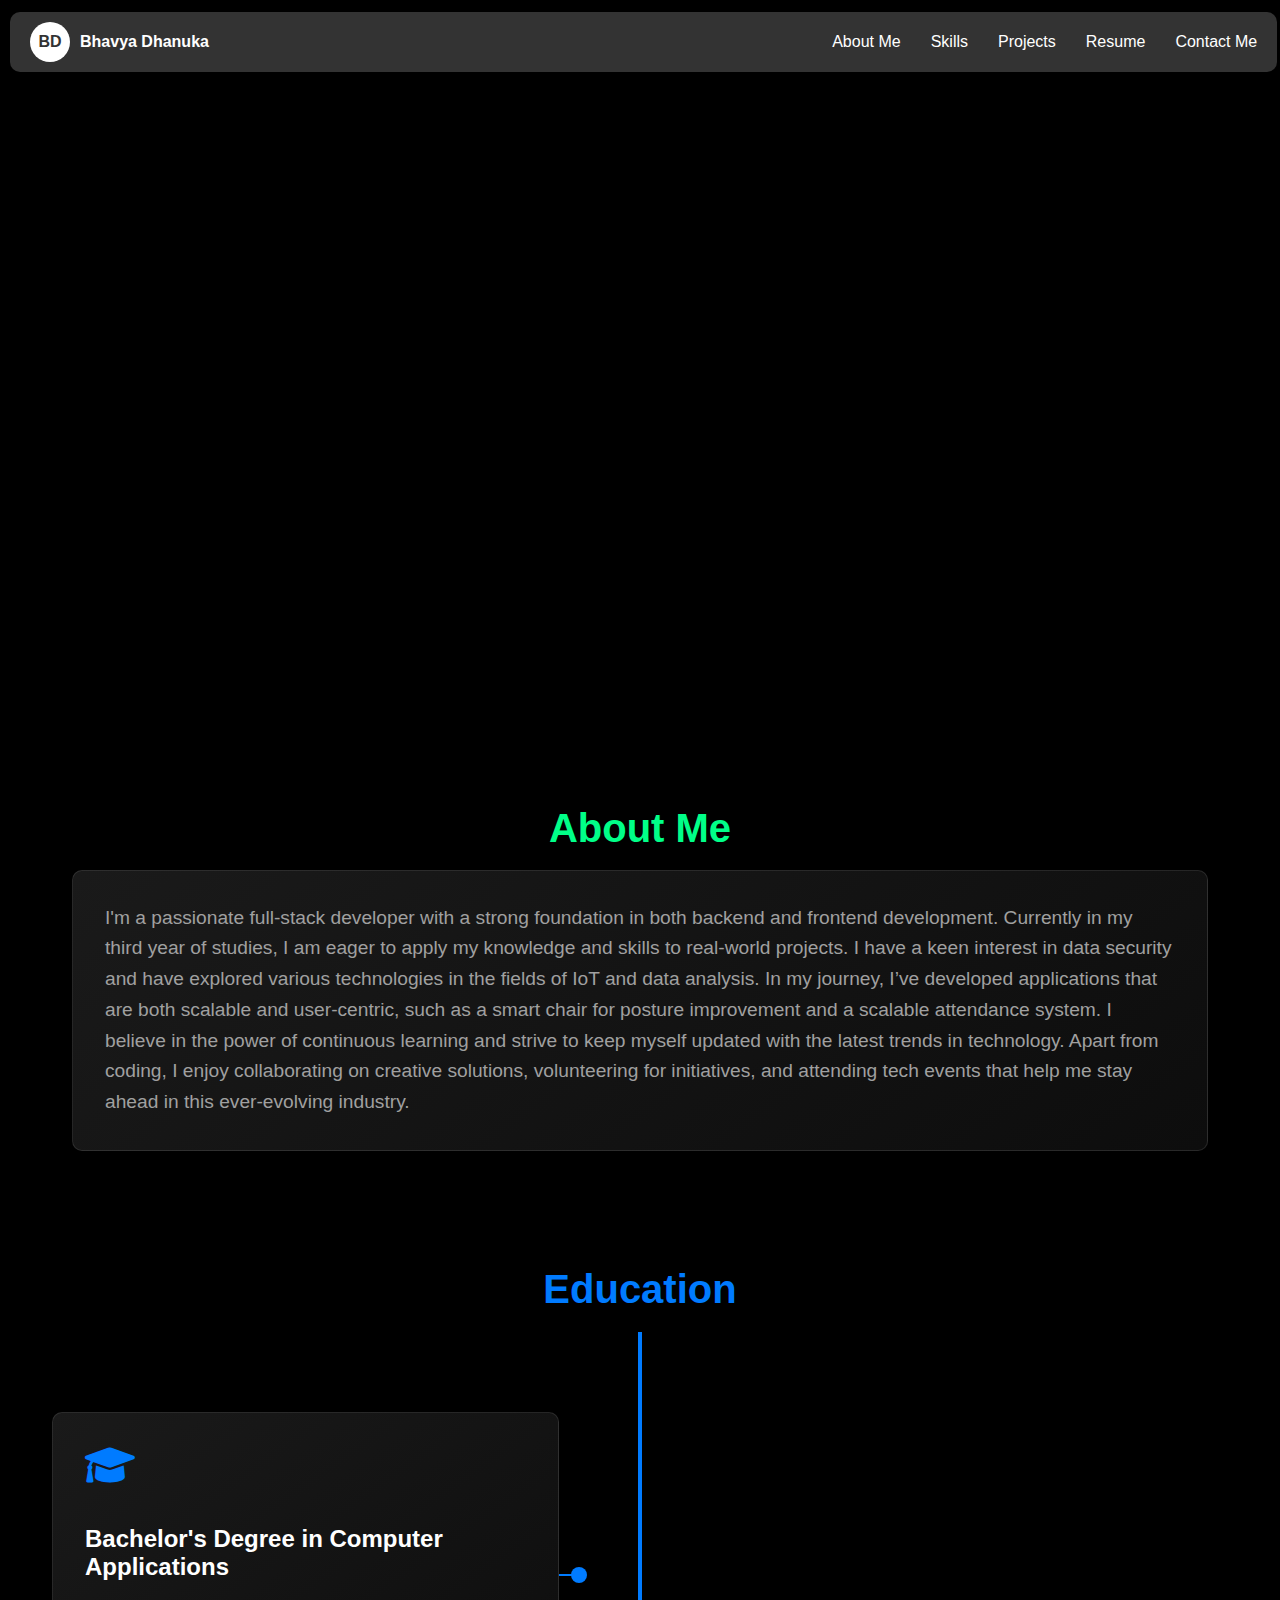
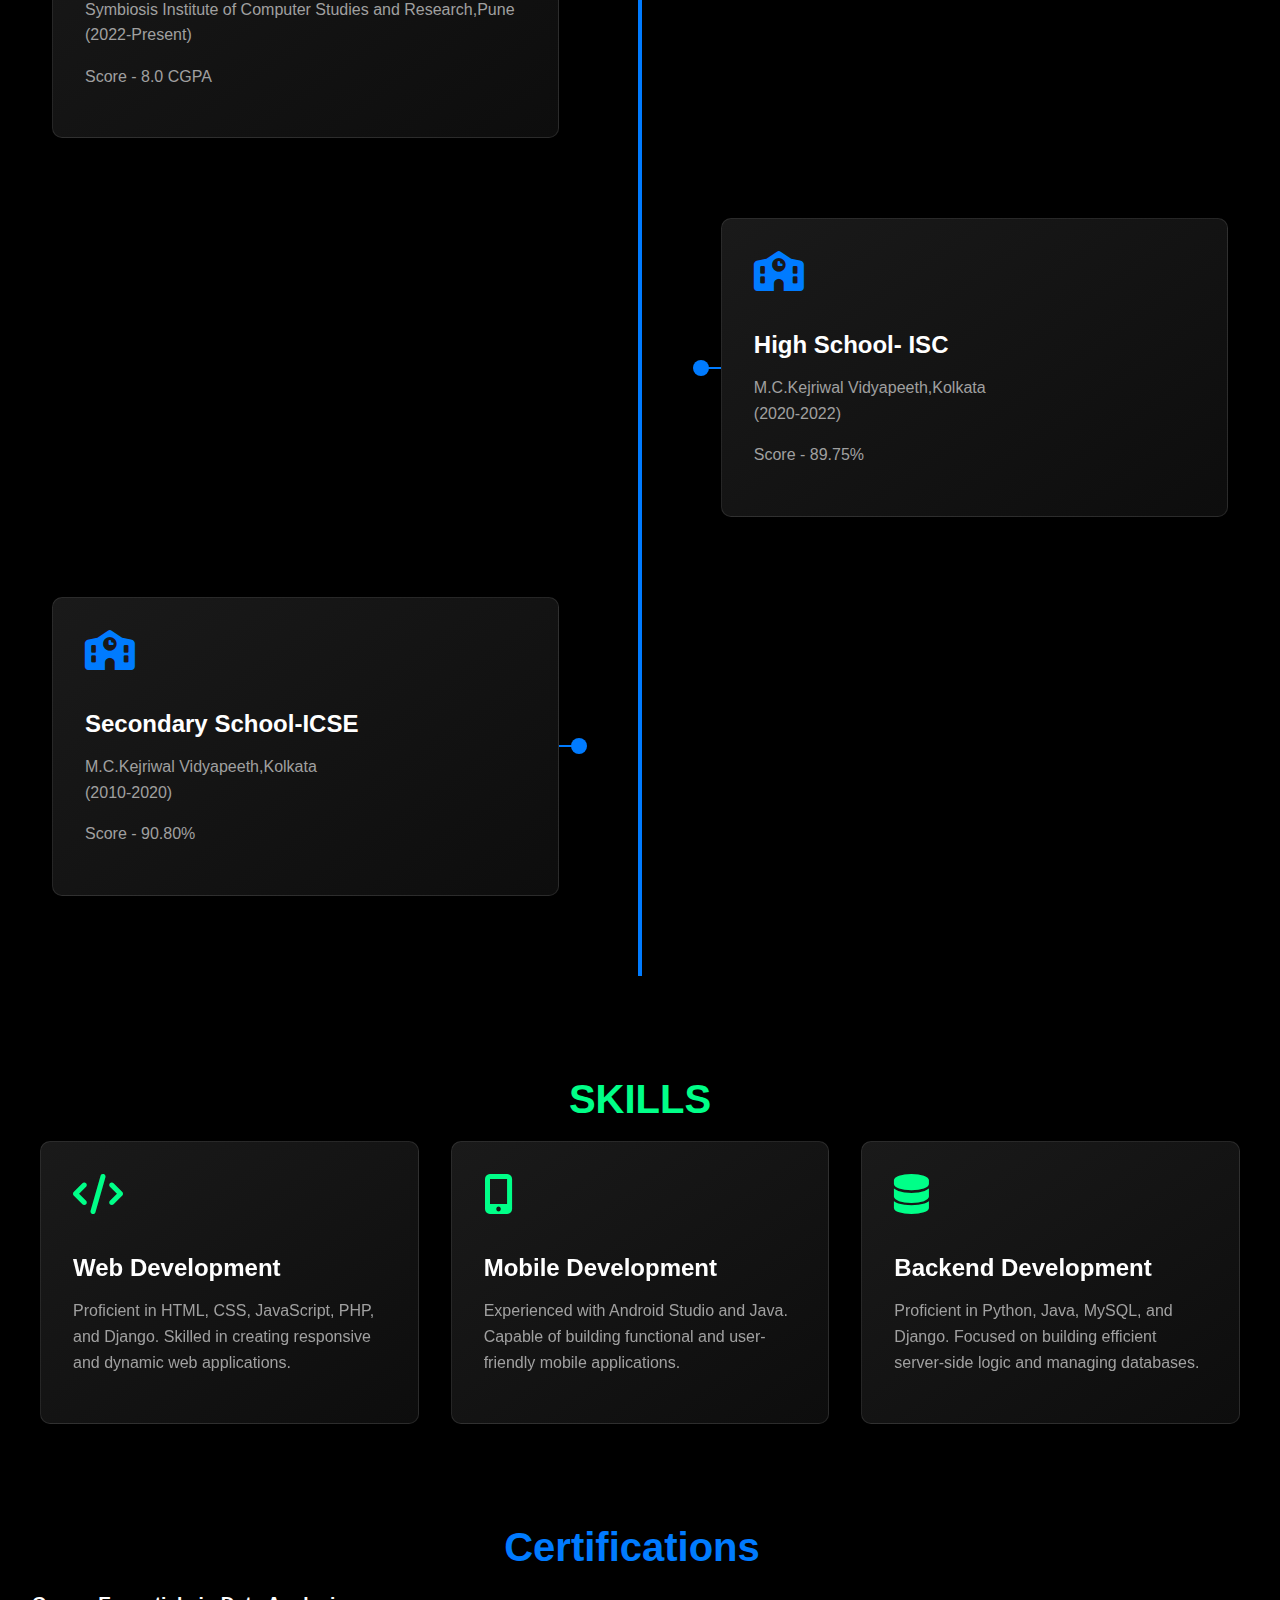
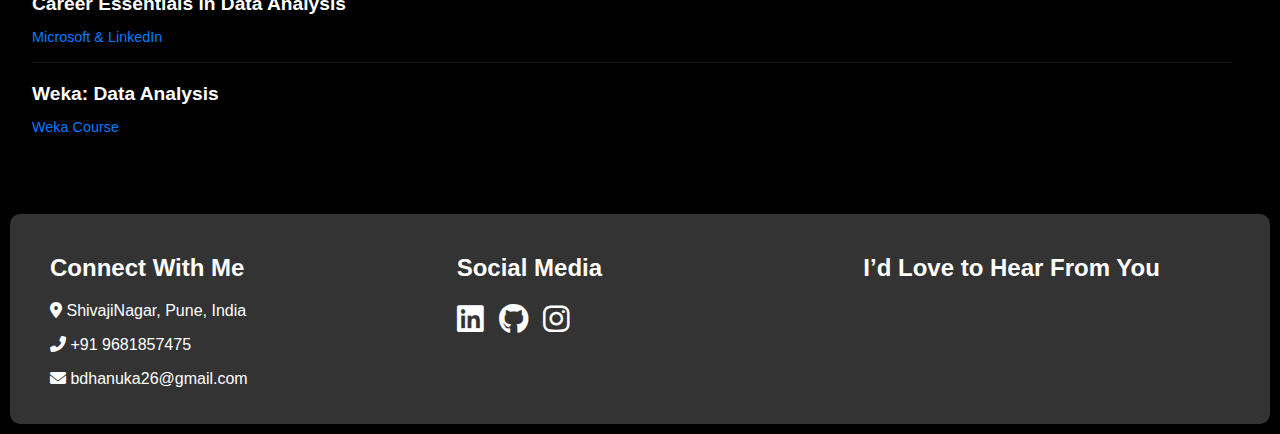
==== index.html @ 64c2917a "changed homepage.html to index.html" ====
<!DOCTYPE html>
<html lang="en">
<head>
    <meta charset="UTF-8">
    <meta name="viewport" content="width=device-width, initial-scale=1.0">
    <title>Bhavya Dhanuka</title>
    <link rel="stylesheet" href="https://cdnjs.cloudflare.com/ajax/libs/font-awesome/6.0.0-beta3/css/all.min.css">
    <link rel="stylesheet" href="css/styles.css">
</head>
<body>
    <header></header>
    <div class="content">
        <h1>Hi, <br>
        I am Bhavya Dhanuka</h1>
        <p>Welcome to my portfolio website! Here you will find information about my work, skills, and experience.</p>
    </div>
    <div class="aboutme" id="aboutme">
        <h2>About Me</h2>
        <p>I'm a passionate full-stack developer with a strong foundation in both backend and frontend development. Currently in my third year of studies, I am eager to apply my knowledge and skills to real-world projects. I have a keen interest in data security and have explored various technologies in the fields of IoT and data analysis. In my journey, I’ve developed applications that are both scalable and user-centric, such as a smart chair for posture improvement and a scalable attendance system. I believe in the power of continuous learning and strive to keep myself updated with the latest trends in technology. Apart from coding, I enjoy collaborating on creative solutions, volunteering for initiatives, and attending tech events that help me stay ahead in this ever-evolving industry.</p>
    </div>
    </div>

    <iframe 
    src="education.html" 
    id="education-iframe" 
    width="100%" 
    frameborder="0" 
    scrolling="no"></iframe>

    <iframe 
        src="skills.html" 
        id="skills-iframe" 
        width="100%" 
        frameborder="0" 
        scrolling="no"></iframe>

    <!-- Certifications Section -->
    <iframe 
        src="certifications.html" 
        id="certifications-iframe" 
        width="100%" 
        frameborder="0" 
        scrolling="no"></iframe>

    <footer></footer>
    <script src="js/script.js"></script>
</body>
</html>
---- css/styles.css ----
/* Global Styles */
body {
  background-color: black;
  color: white;
  margin: 0;
  font-family: Arial, sans-serif;
}

/* Content Section */
.content {
  font-family: serif;
  margin-top: 150px;
  width: 100%;
  padding: 20px;
  box-sizing: border-box;
  text-align: center;
  opacity: 0;
  animation: fadeInUp 1.5s ease-out forwards;
}

@keyframes fadeInUp {
  0% {
    opacity: 0;
    transform: translateY(30px);
  }
  100% {
    opacity: 1;
    transform: translateY(0);
  }
}

.content h1 {
  font-size: 3em;
}

.content p {
  font-size: 2em;
  margin-top: 20px;
}

.aboutme {
  width: 100%;
  max-width: 1200px;
  margin: 270px auto 0;
  padding: 2rem;
  box-sizing: border-box;
}

.aboutme h2 {
  text-align: center;
  margin-bottom: 1.2rem;
  font-size: 2.5rem;
  color: #00ff88;
}

.aboutme p {
  background: linear-gradient(145deg, #1a1a1a, #0d0d0d);
  border-radius: 10px;
  padding: 2rem;
  color: #a0a0a0;
  line-height: 1.6;
  font-size: 1.2rem;
  border: 1px solid rgba(255, 255, 255, 0.1);
  font-family: Verdana, Geneva, Tahoma, sans-serif;
}

.aboutme p:hover {
  transform: translateY(-5px);
  box-shadow: 0 10px 20px rgba(0, 0, 0, 0.2);
}

html {
  scroll-behavior: smooth;
}

/* Media Query for Responsive Design */
@media (max-width: 768px) {
  .aboutme {
    padding: 1rem;
    margin-top: 200px;
  }
  
  .aboutme p {
    padding: 1.5rem;
  }
}
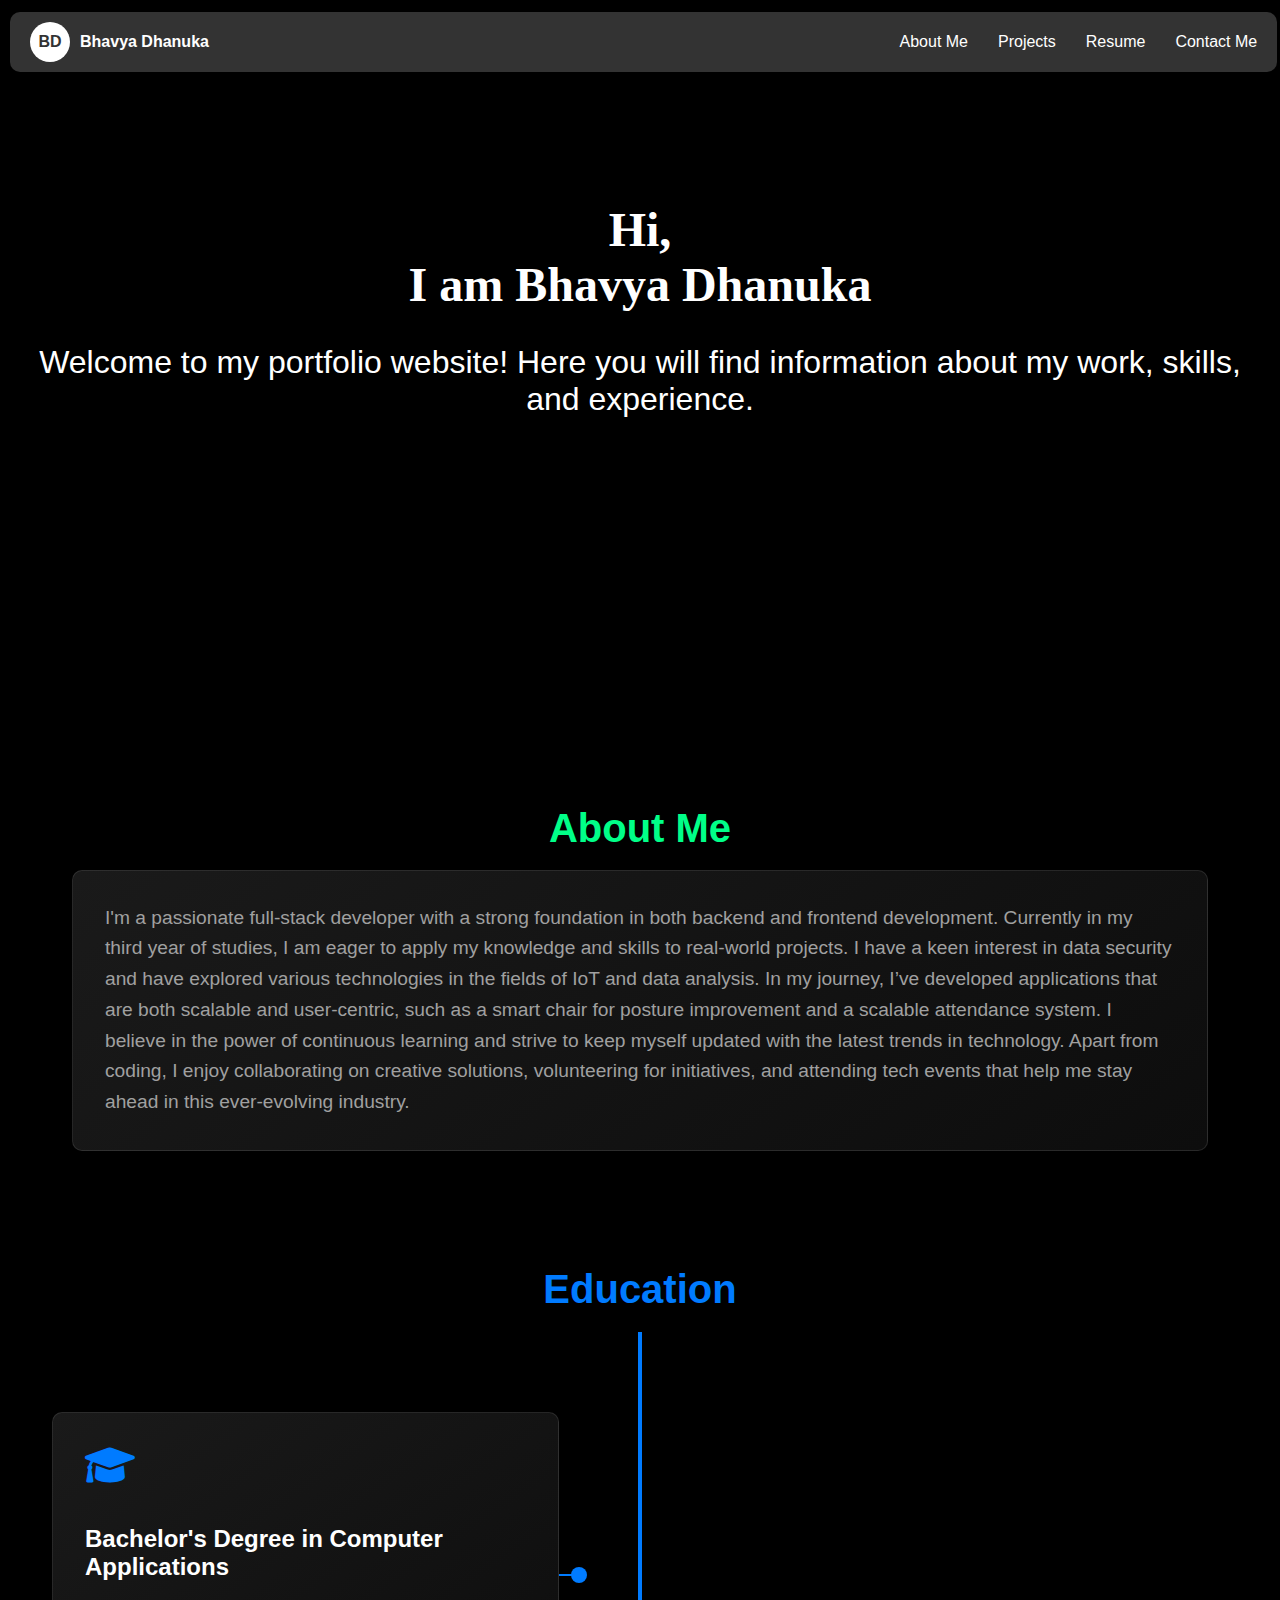
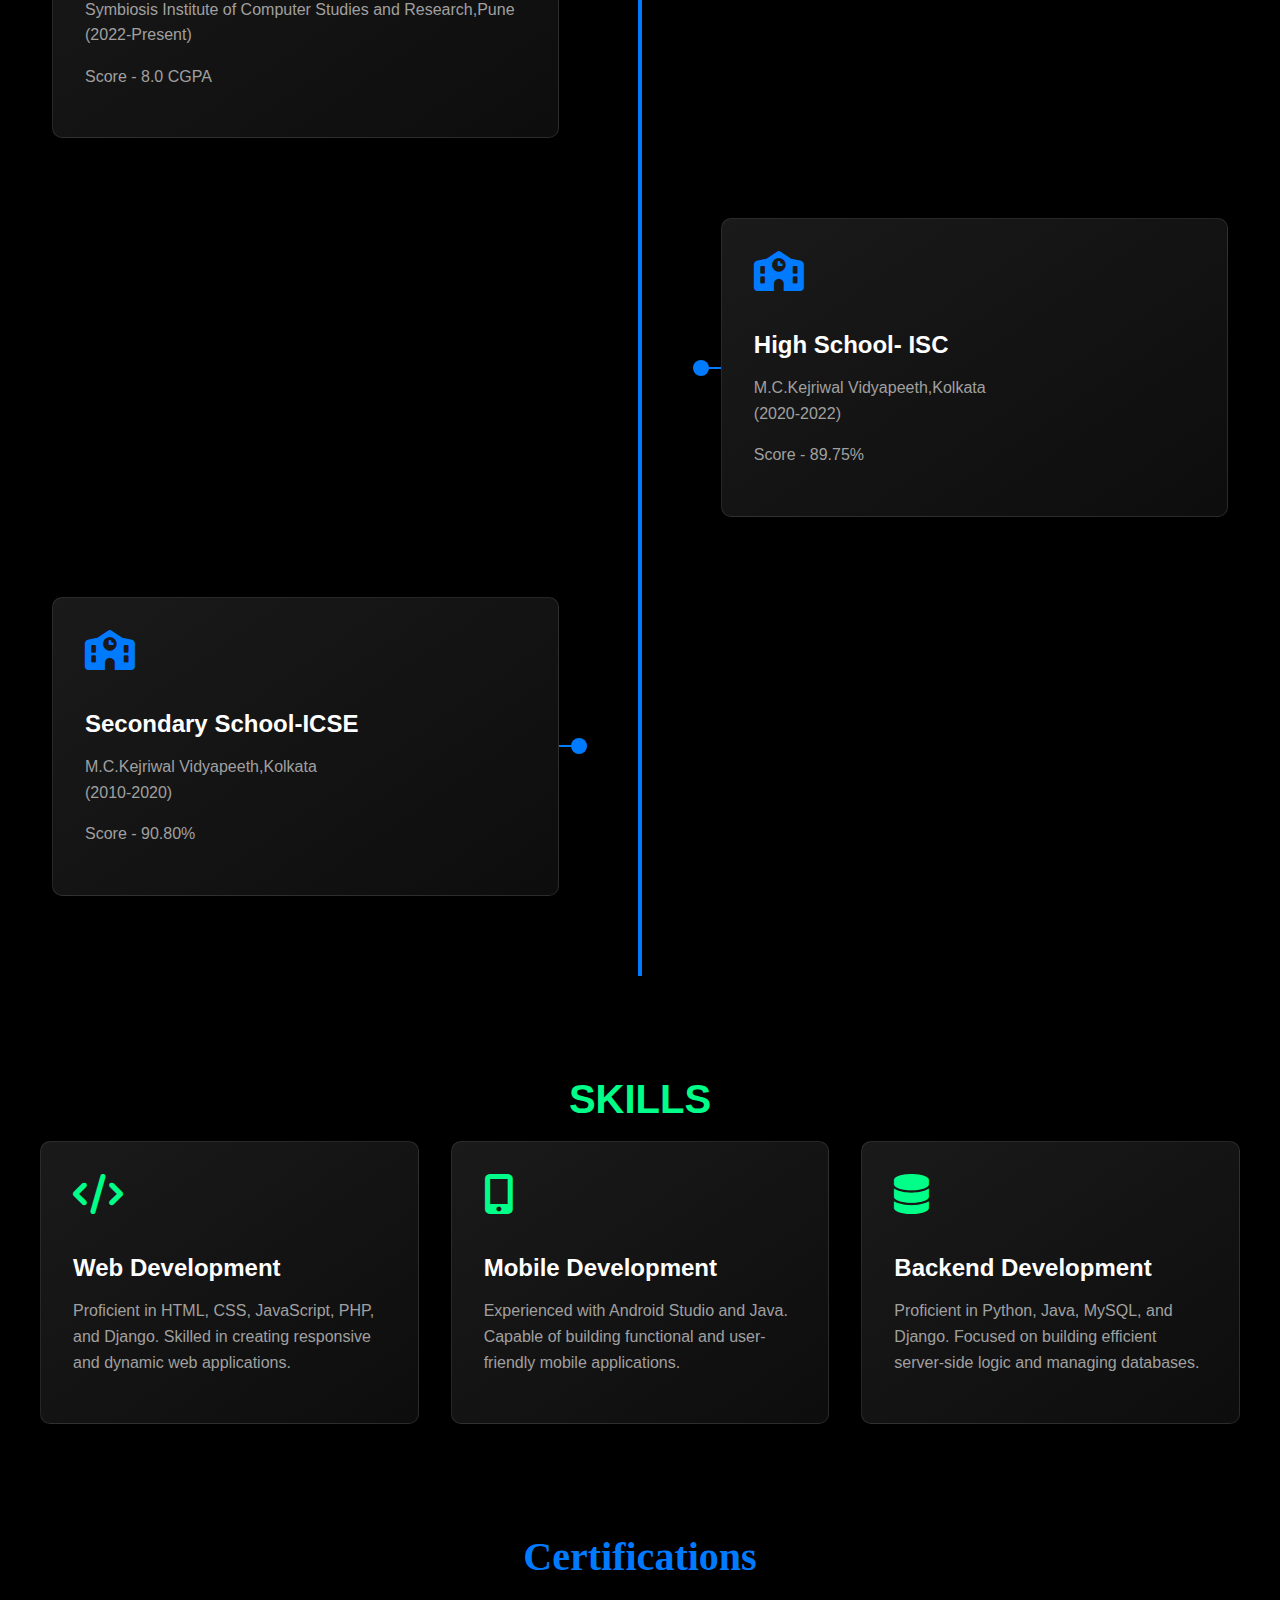
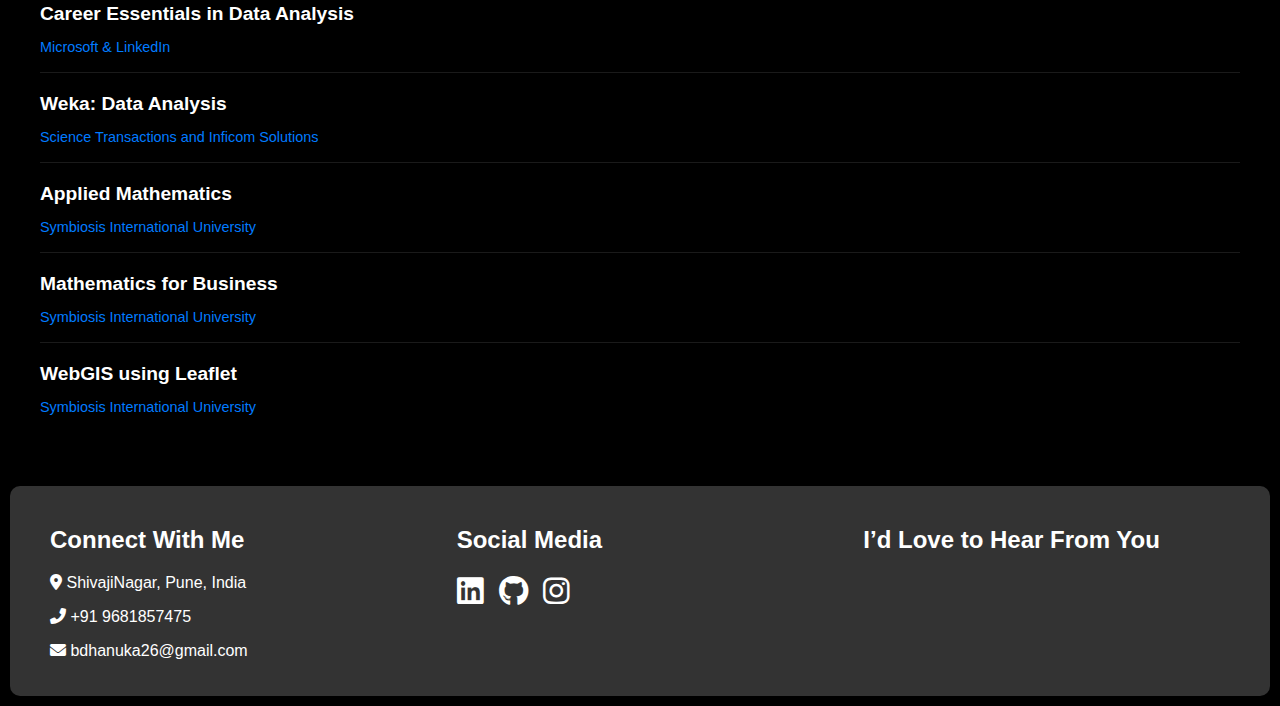
==== commit ea689728: "Compatible for all screen sizes" ====
--- a/index.html
+++ b/index.html
@@ -6,6 +6,7 @@
     <title>Bhavya Dhanuka</title>
     <link rel="stylesheet" href="https://cdnjs.cloudflare.com/ajax/libs/font-awesome/6.0.0-beta3/css/all.min.css">
     <link rel="stylesheet" href="css/styles.css">
+    <link rel="icon" type="image/png" href="logo.png">
 </head>
 <body>
     <header></header>
--- a/css/styles.css
+++ b/css/styles.css
@@ -4,6 +4,11 @@
   color: white;
   margin: 0;
   font-family: Arial, sans-serif;
+  opacity:0;
+  transition: opacity 1s ease-in-out; /* Smooth transition for opacity */
+}
+body.loaded {
+  opacity: 1; /* Fully visible when page loads */
 }
 
 /* Content Section */
@@ -14,19 +19,6 @@
   padding: 20px;
   box-sizing: border-box;
   text-align: center;
-  opacity: 0;
-  animation: fadeInUp 1.5s ease-out forwards;
-}
-
-@keyframes fadeInUp {
-  0% {
-    opacity: 0;
-    transform: translateY(30px);
-  }
-  100% {
-    opacity: 1;
-    transform: translateY(0);
-  }
 }
 
 .content h1 {
@@ -83,4 +75,4 @@
   .aboutme p {
     padding: 1.5rem;
   }
-}
+}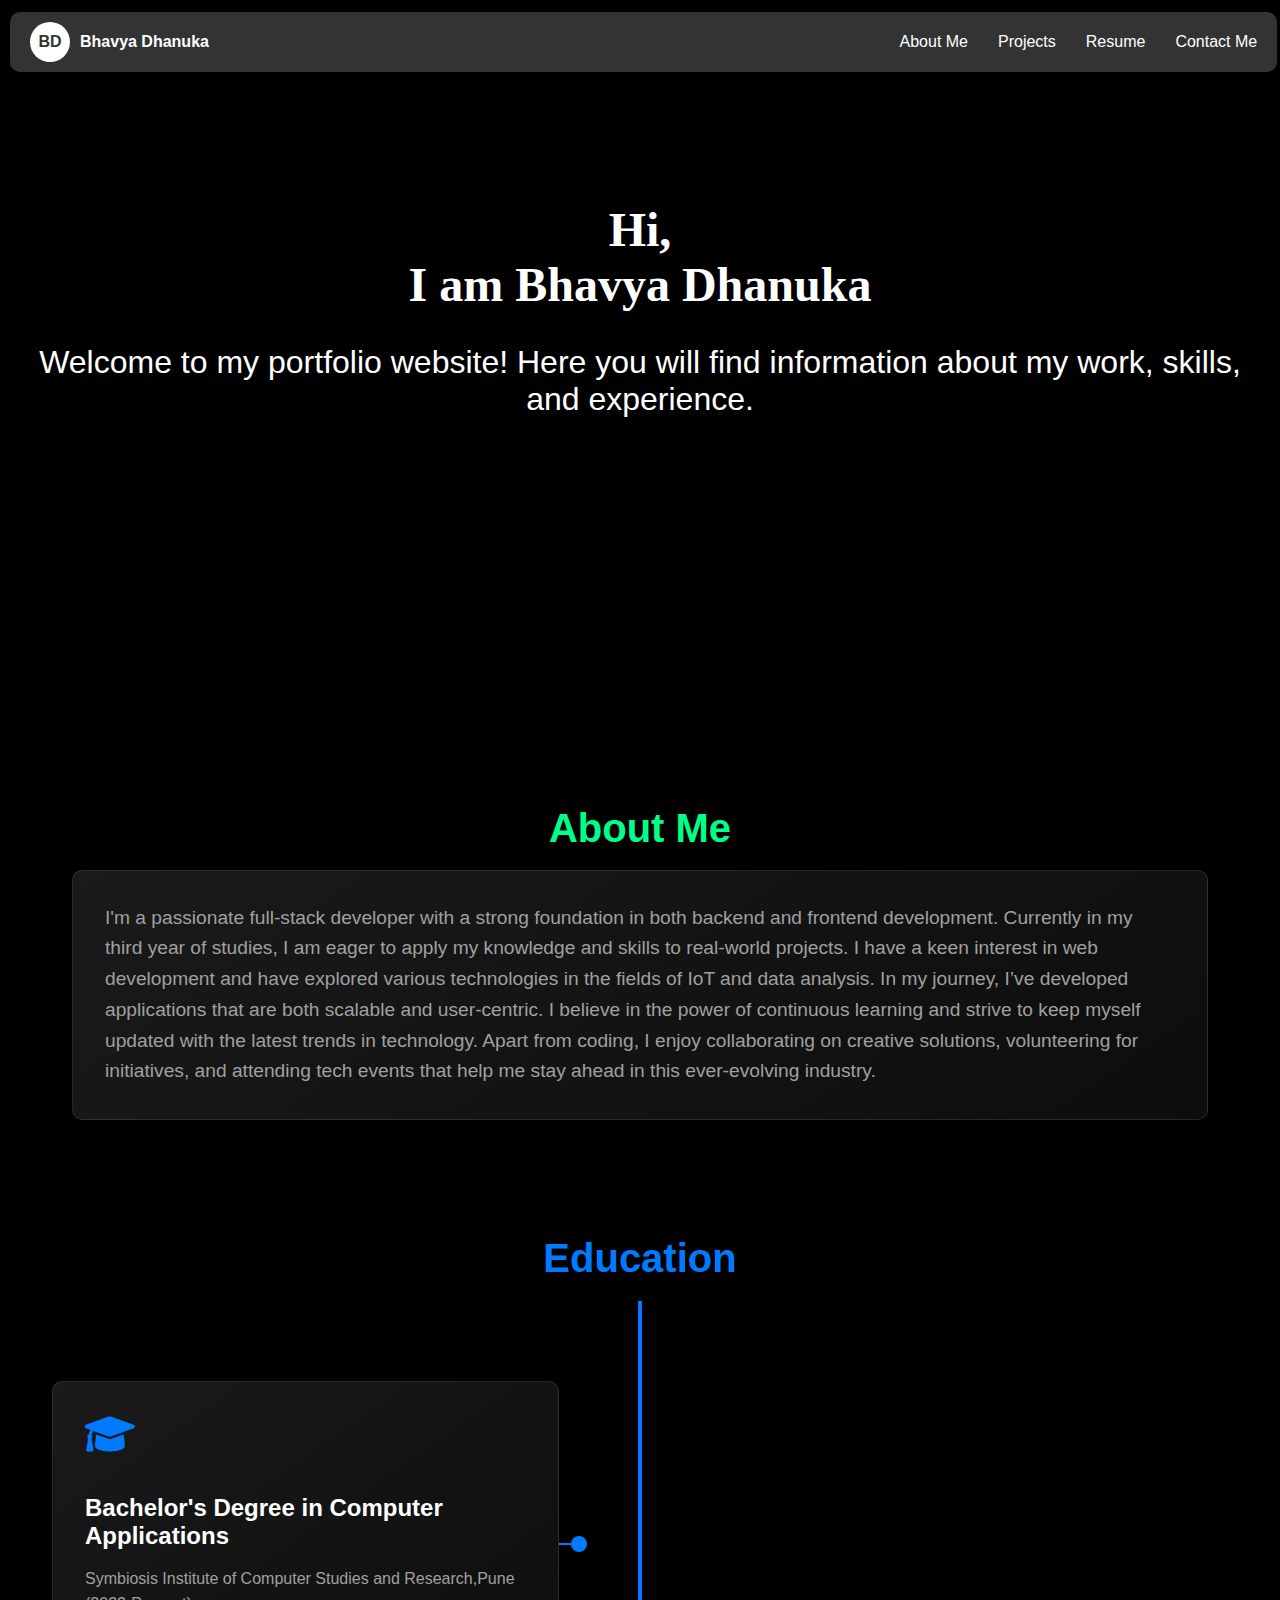
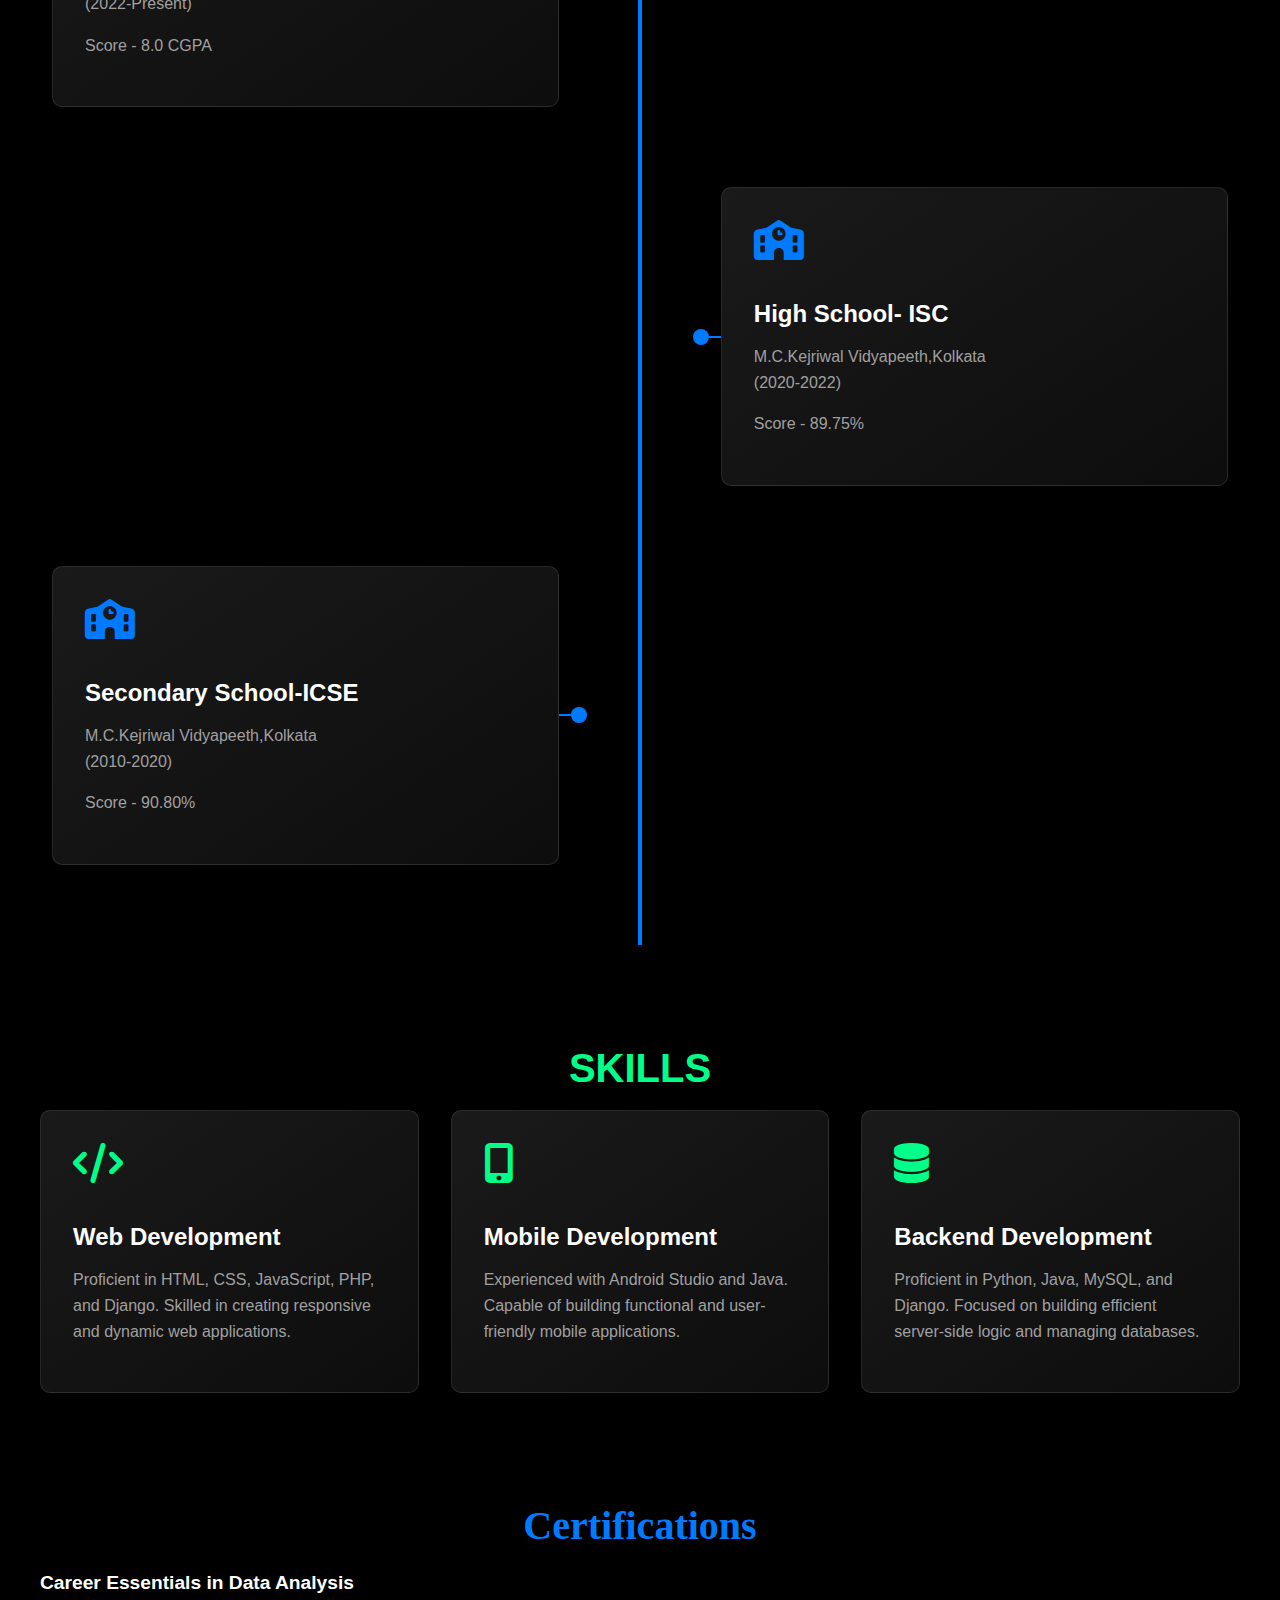
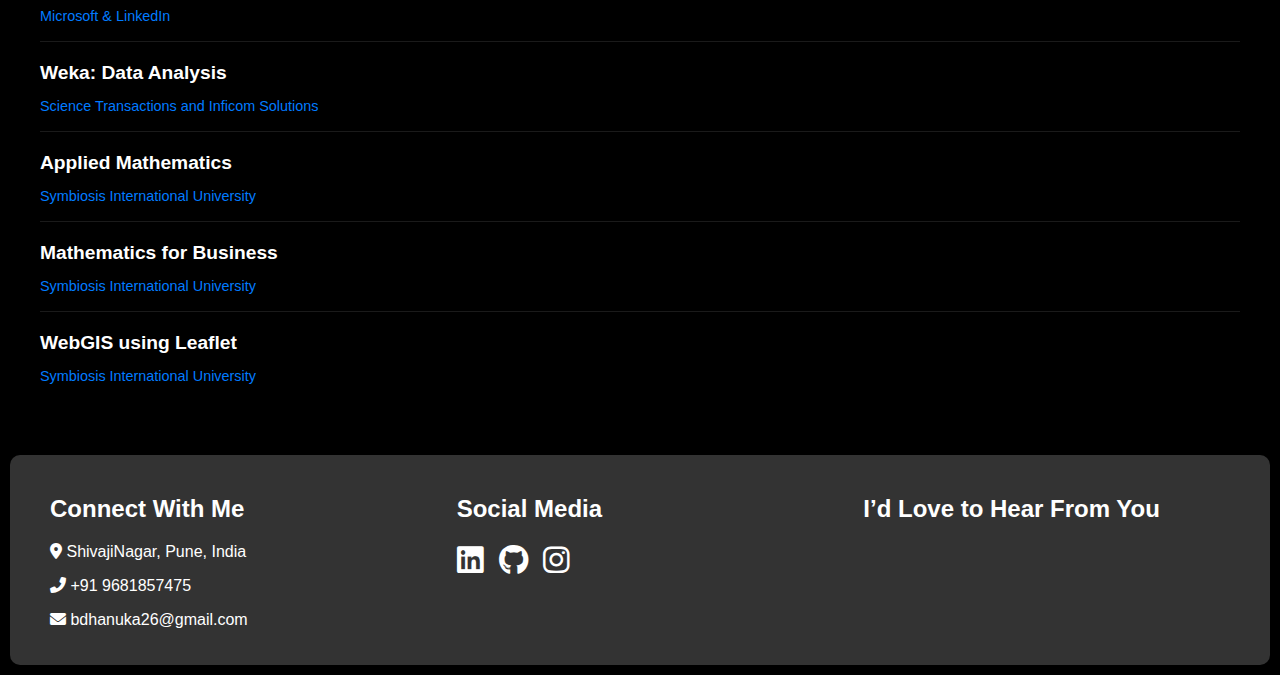
==== commit 93b866e0: "Chnages in about me content" ====
--- a/index.html
+++ b/index.html
@@ -17,7 +17,7 @@
     </div>
     <div class="aboutme" id="aboutme">
         <h2>About Me</h2>
-        <p>I'm a passionate full-stack developer with a strong foundation in both backend and frontend development. Currently in my third year of studies, I am eager to apply my knowledge and skills to real-world projects. I have a keen interest in data security and have explored various technologies in the fields of IoT and data analysis. In my journey, I’ve developed applications that are both scalable and user-centric, such as a smart chair for posture improvement and a scalable attendance system. I believe in the power of continuous learning and strive to keep myself updated with the latest trends in technology. Apart from coding, I enjoy collaborating on creative solutions, volunteering for initiatives, and attending tech events that help me stay ahead in this ever-evolving industry.</p>
+        <p>I'm a passionate full-stack developer with a strong foundation in both backend and frontend development. Currently in my third year of studies, I am eager to apply my knowledge and skills to real-world projects. I have a keen interest in web development and have explored various technologies in the fields of IoT and data analysis. In my journey, I’ve developed applications that are both scalable and user-centric. I believe in the power of continuous learning and strive to keep myself updated with the latest trends in technology. Apart from coding, I enjoy collaborating on creative solutions, volunteering for initiatives, and attending tech events that help me stay ahead in this ever-evolving industry.</p>
     </div>
     </div>
 
--- a/css/styles.css
+++ b/css/styles.css
@@ -75,4 +75,4 @@
   .aboutme p {
     padding: 1.5rem;
   }
-}+}
